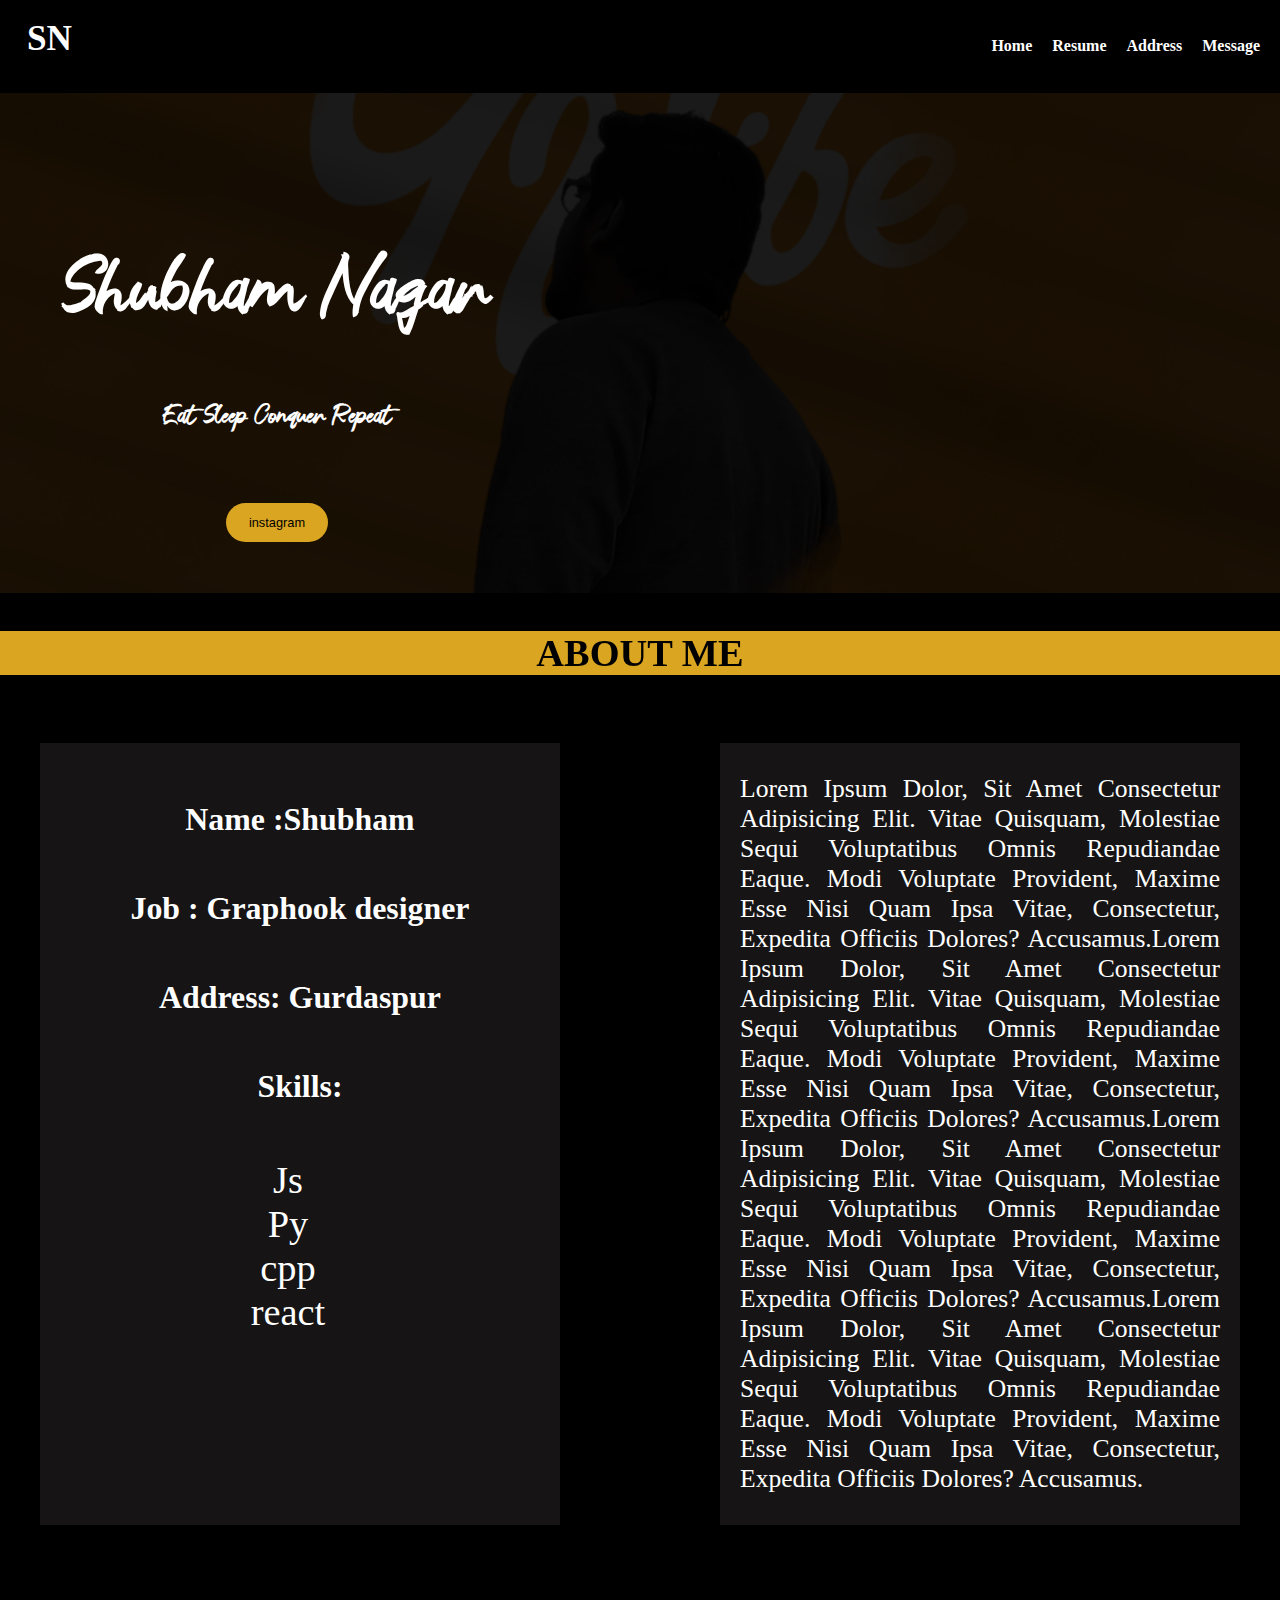
==== index.html @ 19a82b27 "Add files via upload" ====
<!DOCTYPE html>
<html lang="en">

<head>
    <meta charset="UTF-8">
    <meta name="viewport" content="width=device-width, initial-scale=1.0">
    <title>Shubham Naagar</title>
    <link rel="shortcut icon" href="./image/3.jpg" type="image/x-icon">
    <link rel="stylesheet" href="css/aos.css">
    <link rel="stylesheet" href="css/style.css">


</head>

<body>
    <nav>
        <h1 class="" id="navname"> SN</h1>
        <label for="checkbox">&#9776</label>
        <input type="checkbox" id="checkbox">
        <ul>
            <h4 class=""><a href="#navname"> Home</a></h4>
            <h4 class=""><a href="#resume"> Resume</a></h4>
            <h4 class=""><a href="#contact">Address</a></h4>
            <h4 class=""><a href="#formdiv"> Message</a></h4>
        </ul>
    </nav>
    <!-- Nav bar complete -->

    <div class="imgsec">
        <img src="image/3.jpg" alt="">
        <div class="imgtxt">
            <h1 class="">Shubham Nagar</h1>
            <h6>Eat Sleep Conquer Repeat</h6>
            <button>instagram</button>
        </div>
    </div>




    <div data-aos="flip-up" id="ma">
        <p>ABOUT ME </p>

    </div>

    <div class="con2" id="about-sec">
        <div class="info" data-aos="fade-up">
            <h5>Name :Shubham</h5>
            <h5>Job : Graphook designer</h5>
            <h5>Address: Gurdaspur</h5>
            <h5>Skills:</h5>
            <ul type="none">
                <li>Js</li>
                <li>Py</li>

                <li>cpp</li>

                <li>react</li>

            </ul>
        </div>
        <div class="about" data-aos="fade-up">
            <p>Lorem ipsum dolor, sit amet consectetur adipisicing elit.
                Vitae quisquam, molestiae sequi voluptatibus omnis repudiandae eaque. Modi voluptate provident, maxime
                esse nisi quam
                ipsa vitae, consectetur, expedita officiis dolores? Accusamus.Lorem ipsum dolor, sit amet consectetur
                adipisicing elit.
                Vitae quisquam, molestiae sequi voluptatibus omnis repudiandae eaque. Modi voluptate provident, maxime
                esse nisi quam
                ipsa vitae, consectetur, expedita officiis dolores? Accusamus.Lorem ipsum dolor, sit amet consectetur
                adipisicing elit.
                Vitae quisquam, molestiae sequi voluptatibus omnis repudiandae eaque. Modi voluptate provident, maxime
                esse nisi quam
                ipsa vitae, consectetur, expedita officiis dolores? Accusamus.Lorem ipsum dolor, sit amet consectetur
                adipisicing elit.
                Vitae quisquam, molestiae sequi voluptatibus omnis repudiandae eaque. Modi voluptate provident, maxime
                esse nisi quam
                ipsa vitae, consectetur, expedita officiis dolores? Accusamus.</p>
        </div>

    </div>


    <div id="ma" data-aos="flip-up">
        <p>Resume</p>
    </div>
    <div class="Restxt" data-aos="fade" id="resume">
        <p>
            Lorem ipsum dolor sit amet consectetur adipisicing elit.
            Delectus tempore reiciendis alias voluptatibus explicabo error
            dignissimos vero odit. Eligendi earum nam quas vero consectetur veritatis
            commodi tempora exercitationem itaque vitae.Lorem ipsum dolor sit amet consectetur adipisicing elit.
            Delectus tempore reiciendis alias voluptatibus explicabo error
            dignissimos vero odit. Eligendi earum nam quas vero consectetur veritatis
            commodi tempora exercitationem itaque vitae.Lorem ipsum dolor sit amet consectetur adipisicing elit.
            Delectus tempore reiciendis alias voluptatibus explicabo error
            dignissimos vero odit. Eligendi earum nam quas vero consectetur veritatis
            commodi tempora exercitationem itaque vitae.
        </p>
    </div>
    <div id="ma" data-aos="flip-up">
        <p>Contact Me.</p>
    </div>
    <div class="contact" data-aos="flip-down" id="contact">

        <div class="op">
            <div>
                <h1>Address</h1>
                <p>Gurasdpur</p>
            </div>
        </div>
        <div class="op">
            <div>
                <h1>Contact Number</h1>
                <p>9876543210</p>
            </div>
        </div>
        <div class="op">
            <div>
                <h1>Email</h1>
                <p>hauhauahxua@gmail.com</p>
            </div>
        </div>
        <div class="op">
            <div>
                <h1>Website</h1>
                <p>Yehi Hai</p>
            </div>
        </div>
    </div>
    <div id="ma" data-aos="flip-up">
        <p>Have a Question ?</p>
    </div>
    <div class="formdiv" data-aos="fade-in" id="formdiv">
        <form action="">
            <label>Full Name: </label>
            <input style="width: 100%;" type="text">
            <label>Email: </label>
            <input style="width: 100%;" type="email">
            <label>Phone No.: </label>
            <input style="width: 100%;" type="number">
            <label> Message :-</label>

            <textarea name="" id="" cols="30" rows="10"></textarea>
        </form>
        <button>Send Message</button>

    </div>
    <div id="ma" data-aos="flip-up">
        <p>----Thx for Visiting----</p>
    </div>

    <script src="js/aos.js"></script>
    <script>
        AOS.init({
            offset: 0,
            duration: 800,
            easing: 'ease-in-sine',
            delay: 200,
        });
    </script>

</body>

</html>
---- css/style.css ----
@font-face {
  font-family: myfont;
  src: url("../fonts/Salazur.ttf");
}
@font-face {
  font-family: myf2;
  src: url("../fonts/aremat.ttf");
}
body::-webkit-scrollbar {
  display: none;
}
body {
  box-sizing: border-box;
  margin: 0;
  padding: 0;
  background: black;
  color: white;
}
nav {
  display: flex;
  justify-content: space-between;
}
nav a:hover {
  scale: 1.1;
  color: goldenrod;
}
nav ul {
  display: flex;
  align-items: center;
  justify-content: center;
}
#checkbox,
nav label {
  display: none;
}

#navname {
  padding-left: 50px;
  width: 40%;
  scale: 1.1;
}

a::after {
  content: "";
  width: 60px;
  height: 3px;
  border-radius: 25px;
  background: goldenrod;
  position: absolute;
  top: 150%;
  left: 0;
  scale: 0;
}
a:hover::after {
  scale: 1;
  transition: 0.2s linear;
}

nav a {
  padding-right: 20px;
  transition: 0.5s linear;
  position: relative;
  color: white;
  text-decoration: none;
}

.imgsec {
  width: 100%;
  height: 500px;
  position: relative;
}

.imgsec img {
  width: 100%;
  height: 100%;
  object-fit: cover;
  opacity: 0.1;
  transition: 0.5s linear;
}

.imgsec img:hover {
  opacity: 1;
}

.imgsec:hover .imgtxt {
  color: black;
}

.imgtxt {
  position: absolute;
  font-family: myfont;
  top: 20%;
  left: 5%;
  text-align: center;
  font-size: 3vw;
  transition: 0.3s linear;
}

.imgtxt :hover {
  color: white;
}

.imgtxt button {
  width: 8vw;
  height: 3vw;
  border: 0;
  background: goldenrod;
  border-radius: 25px;
  text-decoration: none;
  font-size: 1vw;
}

#ma p {
  text-align: center;
  font-size: 3vw;
  color: black;
  background: goldenrod;
  font-weight: 800;
  transition: 0.5s linear;
}
#ma p:hover {
  color: goldenrod;
  background: black;
}
.con2 {
  display: flex;
  justify-content: space-between;
  padding: 30px 40px;
}
.info {
  width: 40%;
  background: #161414;
  text-align: center;
  font-size: 3vw;
  padding: 5px 20px;

  transition: 0.5s linear;
}

.info li {
  padding-right: 5vw;
}
.info:hover {
  background: goldenrod;
  color: #161414;
}

.about {
  width: 40%;
  background: #161414;
  padding: 5px 20px;
  text-align: justify;
  font-size: 2vw;
  text-transform: capitalize;
  transition: 0.5s linear;
}
.about:hover {
  background: goldenrod;
  color: #161414;
}
.Restxt {
  display: flex;
  justify-content: center;
}
.Restxt p {
  width: 80%;
  font-size: 2vw;
  text-align: center;
  transition: 0.5s linear;
  font-family: myf2;
}
.Restxt p:hover {
  color: goldenrod;
  scale: 1.1;
}
.contact {
  display: flex;
  justify-content: space-around;
  transition: 1.5s linear;
  font-size: 1.5vw;
}
.contact .op:hover {
  color: goldenrod;
  scale: 1.01;
}
.formdiv {
  margin: auto;
  width: 50%;
}
form {
  display: flex;
  justify-content: center;
  flex-direction: column;
  text-align: center;
  font-size: 3vw;
  padding: 15px 0px;
}
form label {
  padding: 10px 10px;
}
form input:hover {
  background: grey;
}
form input {
  padding: 20px 0px;
}
.formdiv button {
  width: 100%;
  height: 50px;
  background: goldenrod;
  font-size: 25px;
  border: none;
  transition: 0.5s linear;
  border-radius: 25px;
}
.formdiv button:hover {
  scale: 0.9;
  background: black;
  color: goldenrod;
}

/* *****************For Tab Screen***************** */
@media (max-width: 768px) {
  nav label {
    display: block;
    margin: 20px 10px;
    scale: 1.5;
  }
  nav ul {
    display: none;
    z-index: 99;
    background: black;
  }
  #checkbox:checked ~ ul {
    display: block;
    top: 50px;
    position: fixed;
    text-align: center;
    width: 100%;
  }
}
/* *****************For Mobile Screen***************** */

@media (max-width: 426px) {
  nav label {
    display: block;
    margin: 20px 10px;
    scale: 1.5;
  }
  nav ul {
    display: none;
    background: black;
    z-index: 99;
  }
  #checkbox:checked ~ ul {
    display: block;
    top: 50px;
    position: fixed;
    text-align: center;
    width: 100%;
  }

  #navname {
    padding-left: 15px;
    width: 10%;
  }

  nav a {
    padding-right: 15px;
  }
  a::after {
    display: none;
  }
  .imgsec {
    height: 50%;
  }
  .imgtxt {
    font-size: 5vw;
    left: 26%;
  }
  .imgtxt button {
    width: 12vw;
    height: 5vw;
    font-size: 2vw;
  }

  .info {
    max-height: 200px;
    overflow: hidden;
  }

  .about {
    max-height: 200px;
    overflow: hidden;
  }

  .formdiv {
    width: 80%;
  }
  .formdiv button {
    height: 25px;
    font-size: 15px;
  }
}
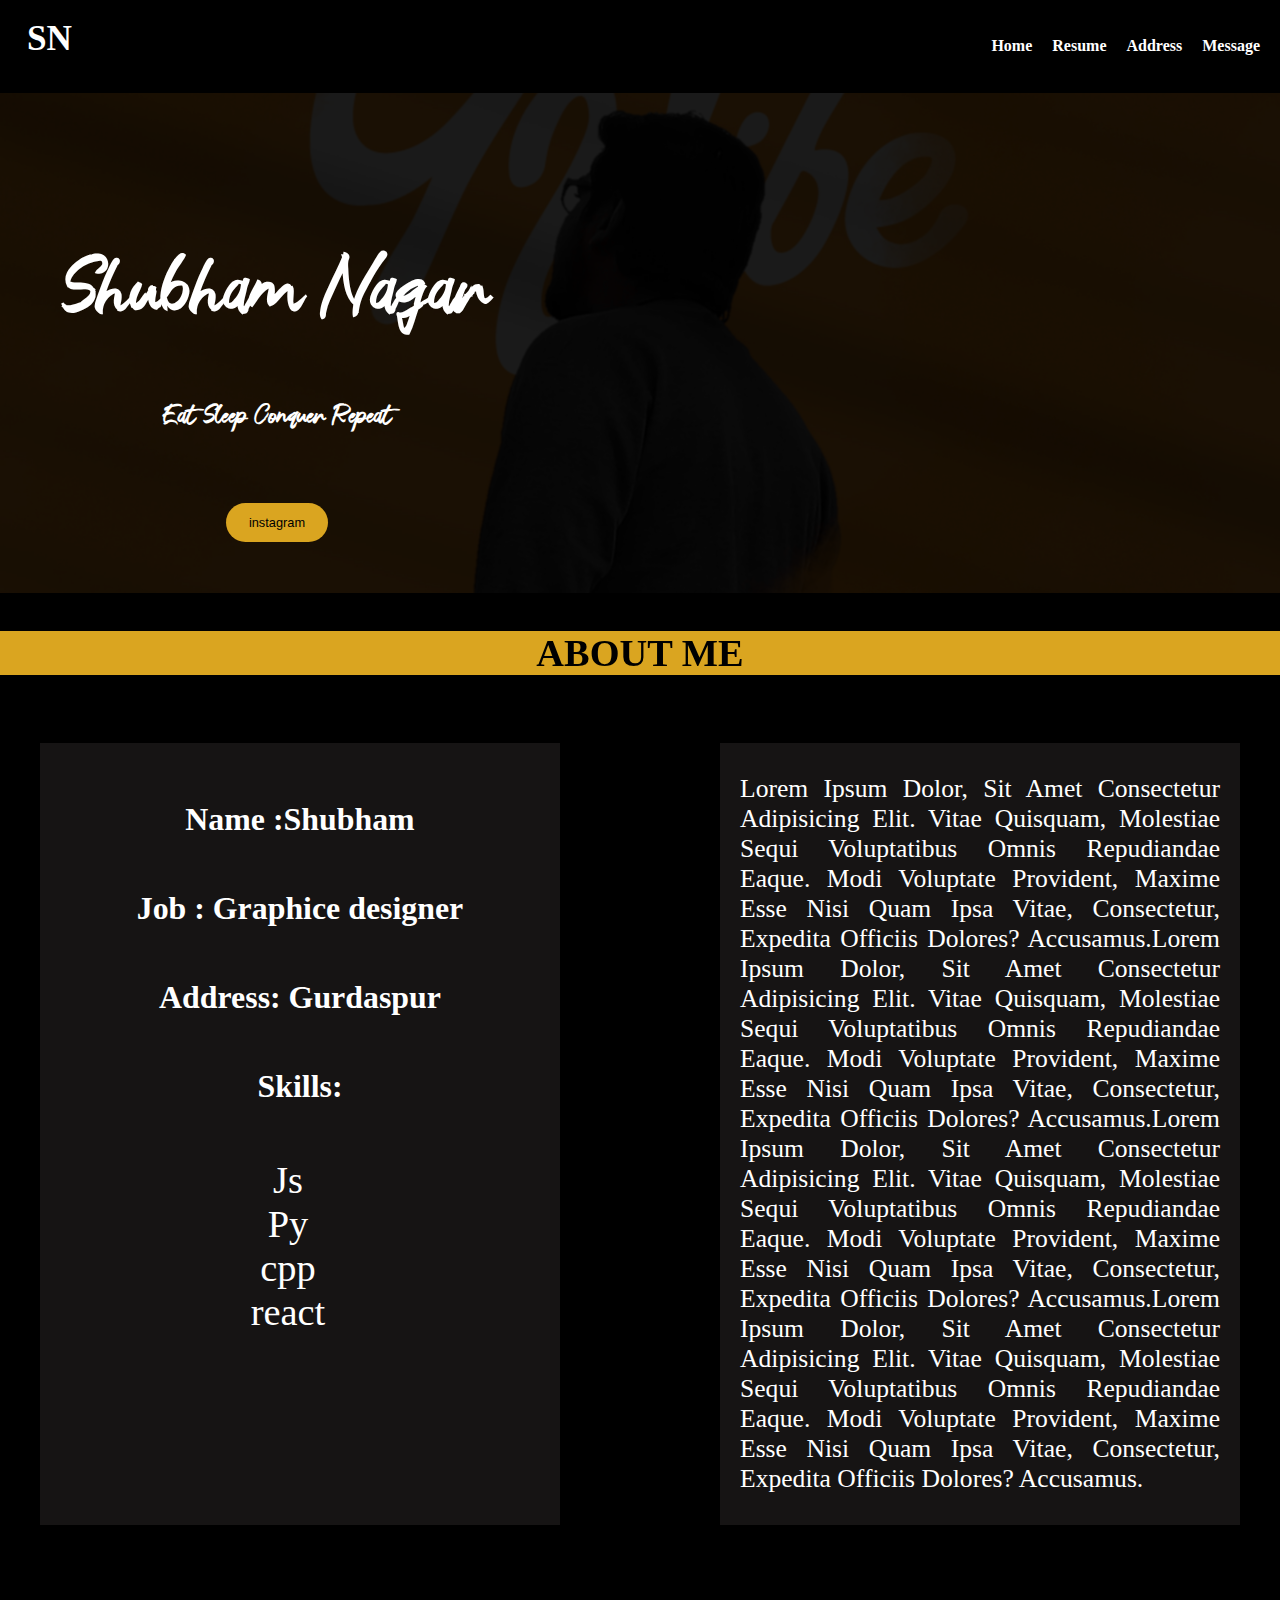
==== commit 71033a3a: "Update index.html" ====
--- a/index.html
+++ b/index.html
@@ -46,7 +46,7 @@
     <div class="con2" id="about-sec">
         <div class="info" data-aos="fade-up">
             <h5>Name :Shubham</h5>
-            <h5>Job : Graphook designer</h5>
+            <h5>Job : Graphice designer</h5>
             <h5>Address: Gurdaspur</h5>
             <h5>Skills:</h5>
             <ul type="none">
@@ -162,4 +162,4 @@
 
 </body>
 
-</html>+</html>
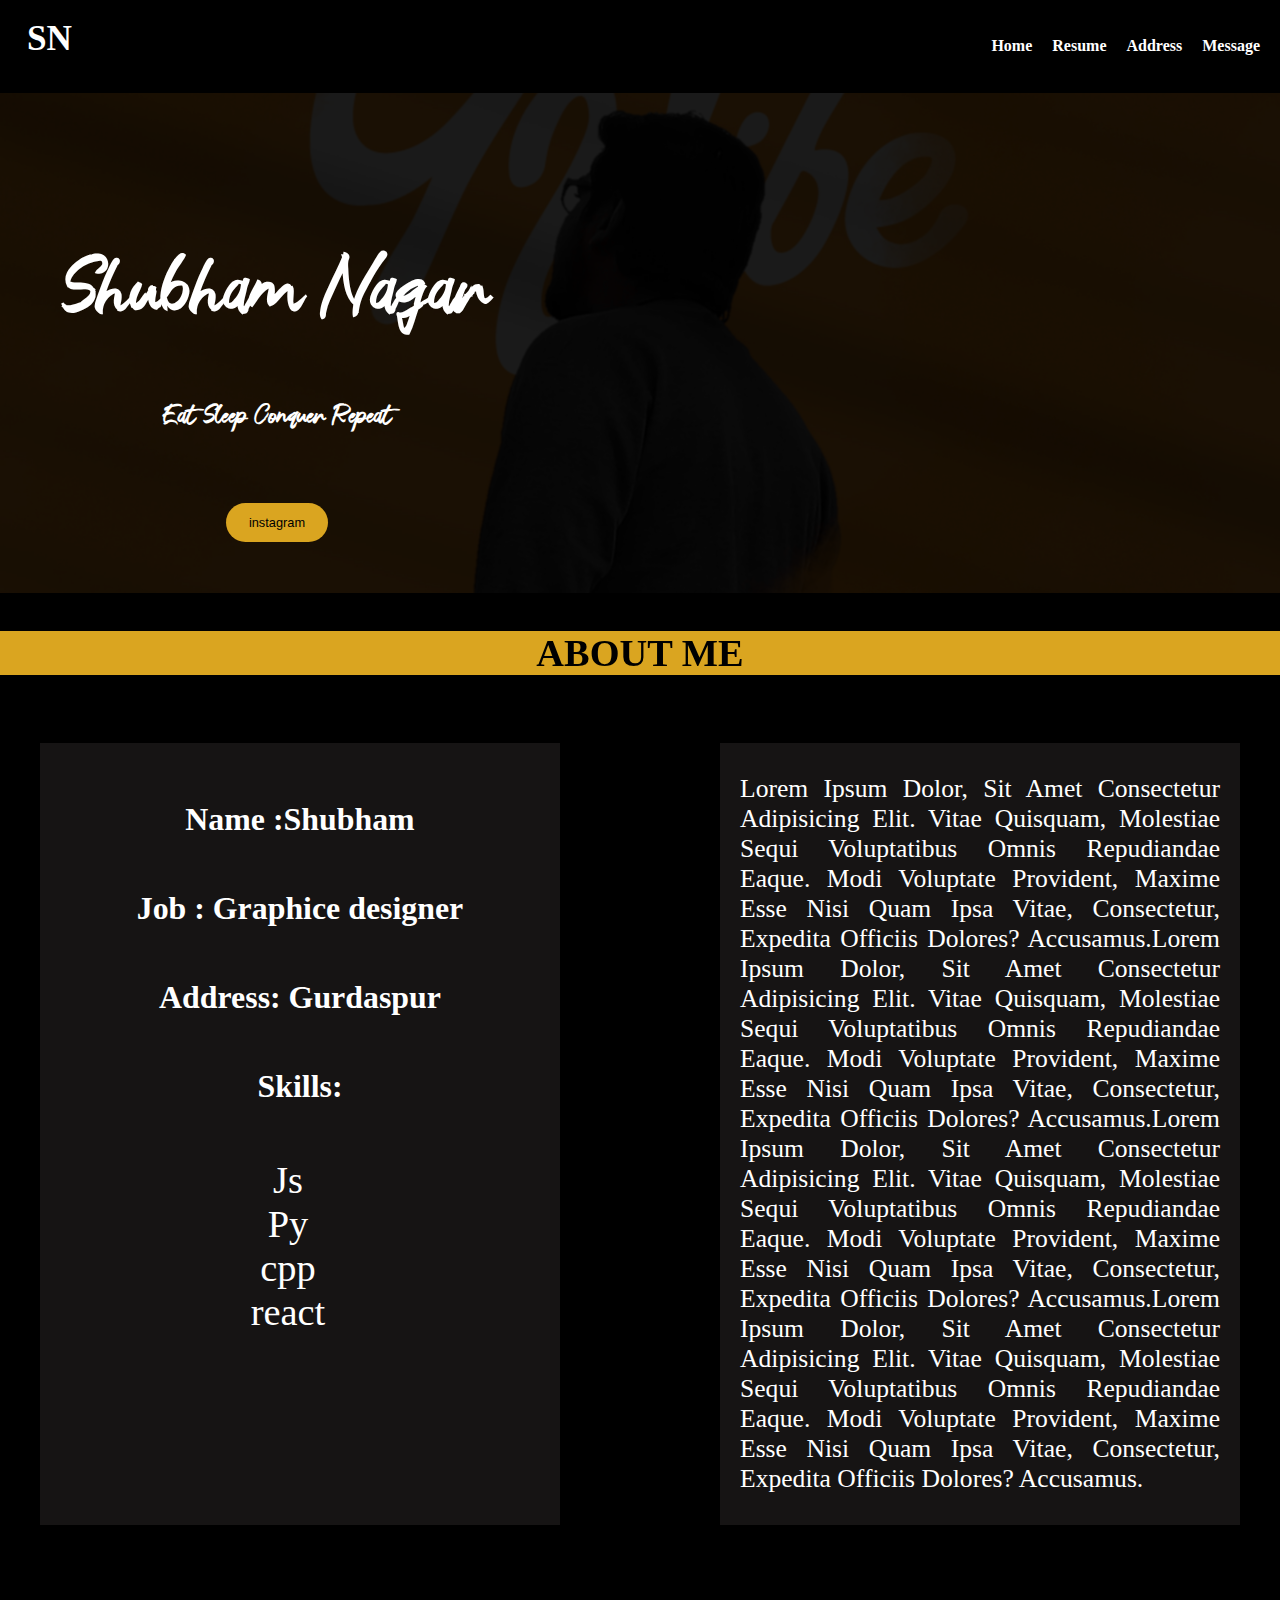
==== commit 1ebaafb6: "Update index.html" ====
--- a/index.html
+++ b/index.html
@@ -105,25 +105,25 @@
 
         <div class="op">
             <div>
-                <h1>Address</h1>
+                <h3>Address</h3>
                 <p>Gurasdpur</p>
             </div>
         </div>
         <div class="op">
             <div>
-                <h1>Contact Number</h1>
+                <h3>Contact Number</h3>
                 <p>9876543210</p>
             </div>
         </div>
         <div class="op">
             <div>
-                <h1>Email</h1>
+                <h3>Email</h3>
                 <p>hauhauahxua@gmail.com</p>
             </div>
         </div>
         <div class="op">
             <div>
-                <h1>Website</h1>
+                <h3>Website</h3>
                 <p>Yehi Hai</p>
             </div>
         </div>
--- a/css/style.css
+++ b/css/style.css
@@ -177,7 +177,7 @@
   display: flex;
   justify-content: space-around;
   transition: 1.5s linear;
-  font-size: 1.5vw;
+  font-size: 1vw;
 }
 .contact .op:hover {
   color: goldenrod;
